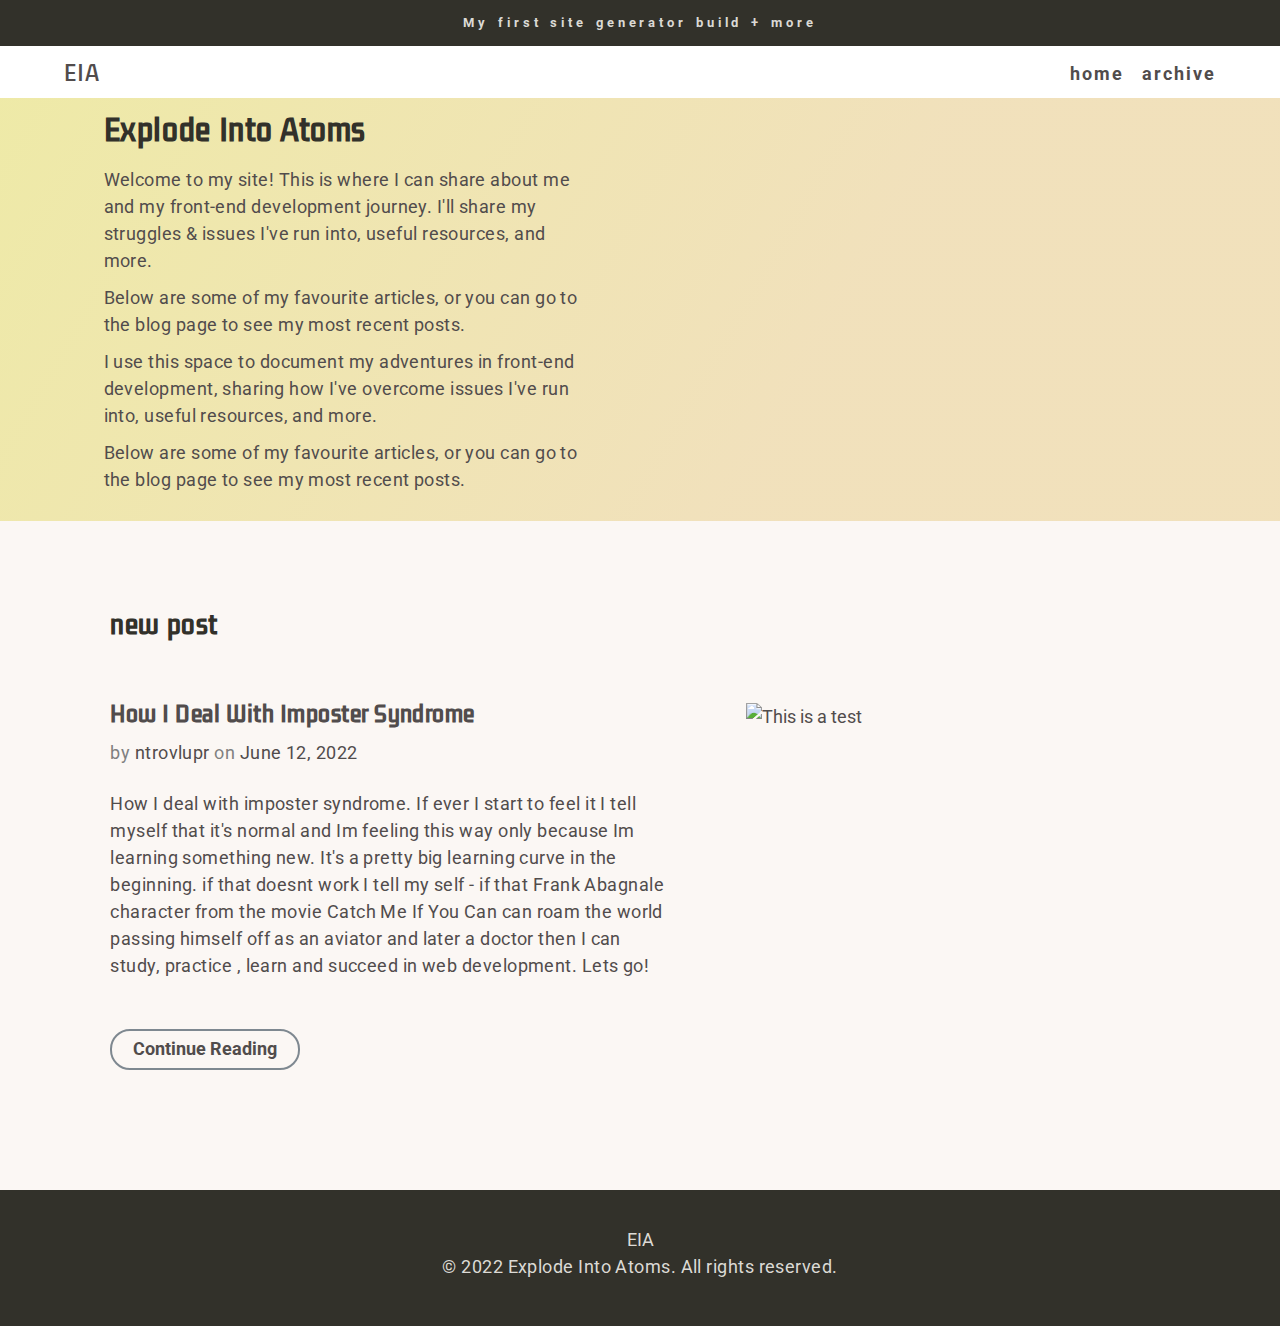
==== src/index.html @ 048994f2 "files updated" ====
<!DOCTYPE html>
<html lang="en">
  <head>
    <meta charset="UTF-8">
    <meta http-equiv="X-UA-Compatible" content="IE=edge">
    <meta
    name="viewport" content="width=device-width, initial-scale=1.0"> 
    
    <link rel="preconnect" href="https://fonts.gstatic.com">
    <link href="https://fonts.googleapis.com/css2?family=Kdam+Thmor+Pro&family=Roboto:ital,wght@0,300;0,700;1,400&family=Spline+Sans+Mono:wght@700&display=swap" rel="stylesheet">
    
    <link rel="stylesheet" href="style.css">

    <title>Explode Into Atom&#39;s blog</title>
  </head>
  <body>
    <aside>My first site generator build + more</aside> 
    <header class="page-header">
  <div class="container">
    <div class="page-header__content">
      <div class="logo">
        EIA
      
      </div>
      <nav>
        
        <ul role="list" class="nav-list flex-group">
          <li>
            <a href="/">home</a>
          </li>
          <li>
            <a href="all-articles.html">archive</a>
          </li>
        </ul>
      </nav>
    </div>
  </div>
</header>
    <main>
          
<section class="hero">
  <div class="container flow">
      <div class="hero__content flow">
        <h1 class="section-title">Explode Into Atoms</h1>
        <p>Welcome to my site&#33; This is where I can share about me and my front-end development journey. I&#39;ll share my struggles & issues I&#39;ve run into, useful resources, and more.</p>
        <p>Below are some of my favourite articles, or you can go to the blog page to see my most recent posts.</p>
        <p>I use this space to document my adventures in front-end development, sharing how I&#39;ve overcome issues I&#39;ve run into, useful resources, and more.</p>
        <p >Below are some of my favourite articles, or you can go to the blog page to see my most recent posts.</p>
       
        
    
        <div class="flex-group">
          <!--
          <a href="#featured-articles" class="hero-ahref">&#187; Fresh Works</a>
          
          <a href="./blog.html" class="btn btn--neutral">Most recent articles</a>
          -->
        </div>
      </div>
      <div class="no-top-margin">
        <img src="//unsplash.it/510" alt="" class="hero__image">
      </div>
  </div>
  
</section>

<section id="featured-articles" class="featured-articles">
  <div class="container--narrow flow">
    <h2 class="section-title  t-padding">new post</h2>
    <!-- <p class=" narrow-p-wrap">+ more</p> -->
    <ul role="list" class="articles__list flow"><li>
         <article class="snippet">
   <img src="/assets/blog/article-1.jpg" alt="This is a test" class="snippet__image"> 
  <h3 class="snippet__title"><a href="/blog/my-first-article/">How I Deal With Imposter Syndrome</a></h3>
  <p class="snippet__meta">by <span>ntrovlupr</span> on <span>June 12, 2022</span></p>
  <p class="snippet__body">How I deal with imposter syndrome. If ever I start to feel it I tell myself that it's normal and Im feeling this way only because Im learning something new. It's a pretty big learning curve in the beginning. if that doesnt work I tell my self - if that Frank Abagnale character from the movie Catch Me If You Can can roam the world passing himself off as an aviator and later a doctor then I can study, practice , learn and succeed in web development. Lets go!</p> 
  <a href="#" class="btn btn--primary">Continue Reading</a>
</article>
        </li><li>
   <!-- /blog/my-first-article/      <article class="snippet">
  <img src="/assets/blog/article-2.jpg" alt="This is a test" class="snippet__image">
  <h3 class="snippet__title"><a href="/blog/my-second-article/">My Second Article</a></h3>
  <p class="snippet__meta">by <span>MLaHood</span> on <span>May 14, 2021</span></p>
  <p class="snippet__body">Lorem ipsum dolor sit amet consectetur adipisicing elit. Perferendis accusantium sit illo neque rem omnis quaerat, nam similique vitae delectus ad magni vel quo maxime, magnam placeat. Reprehenderit, distinctio aliquam?</p> 
  <a href="/blog/my-second-article/" class="btn btn--primary">Continue Reading</a>
</article>
        </li><li>
         <article class="snippet">
  <img src="/assets/blog/article-3.jpg" alt="This is a test" class="snippet__image">
  <h3 class="snippet__title"><a href="/blog/my-third-article/">My Third Article</a></h3>
  <p class="snippet__meta">by <span>MLaHood</span> on <span>May 27, 2021</span></p>
  <p class="snippet__body">Lorem ipsum dolor sit amet consectetur adipisicing elit. Perferendis accusantium sit illo neque rem omnis quaerat, nam similique vitae delectus ad magni vel quo maxime, magnam placeat. Reprehenderit, distinctio aliquam?</p> 
  <a href="/blog/my-third-article/" class="btn btn--primary">Continue Reading</a>
</article>
        </li><li>
         <article class="snippet">
  <img src="/assets/blog/article-5.jpg" alt="This is a test" class="snippet__image">
  <h3 class="snippet__title"><a href="/blog/my-fifth-article/">My Fifth Article</a></h3>
  <p class="snippet__meta">by <span>MLaHood</span> on <span>Jun 14, 2021</span></p>
  <p class="snippet__body">Lorem ipsum dolor sit amet consectetur adipisicing elit. Perferendis accusantium sit illo neque rem omnis quaerat, nam similique vitae delectus ad magni vel quo maxime, magnam placeat. Reprehenderit, distinctio aliquam?</p> 
  <a href="/blog/my-fifth-article/" class="btn btn--primary">Continue Reading</a>
</article>  -->
        </li></ul>
  </div>
</section> 
    </main>
    <footer class="site-footer">
      EIA
      
  <p>© 2022 Explode Into Atoms. All rights reserved.</p>
</footer>

  </body>
</html>

 <!-- <svg xmlns="http://www.w3.org/2000/svg" viewBox="0 0 114 26.6" class="logo" width="8rem" fill="var(--logo-color, #000)">
  <path d="M32.4 8.1h2.9v11.7h-2.9V8.1zm4 7.3c0-2.9 1.8-4.6 4.5-4.6s4.5 1.7 4.5 4.6-1.7 4.7-4.5 4.7-4.5-1.7-4.5-4.7zm6.2 0c0-1.6-.6-2.5-1.6-2.5s-1.6.9-1.6 2.5.6 2.5 1.6 2.5 1.6-.8 1.6-2.5zm4 5h2.8c.3.6.9 1 1.6.9 1.1 0 1.7-.6 1.7-1.5v-1.6c-.5 1-1.6 1.7-2.7 1.6-2.1 0-3.5-1.6-3.5-4.4s1.3-4.5 3.6-4.5c1.2-.1 2.3.6 2.7 1.7h-.1V11h2.9v8.8c0 2.1-1.9 3.4-4.6 3.4-2.6 0-4.2-1.1-4.4-2.8zm6-5c0-1.4-.6-2.3-1.7-2.3s-1.7.9-1.7 2.3.6 2.2 1.7 2.2 1.7-.7 1.7-2.2zm4 0c0-2.9 1.8-4.6 4.5-4.6s4.5 1.7 4.5 4.6-1.7 4.7-4.5 4.7-4.4-1.7-4.5-4.7zm6.2 0c0-1.6-.6-2.5-1.6-2.5s-1.6.9-1.6 2.5.6 2.5 1.6 2.5 1.6-.8 1.6-2.5zm4-6.5c0-.8.6-1.5 1.4-1.5.8 0 1.5.6 1.5 1.4 0 .8-.6 1.5-1.4 1.5h-.1c-.7 0-1.4-.6-1.4-1.4zm0 2.1h2.9v8.9h-2.9V11zm13.5 4.4c0 2.9-1.3 4.6-3.5 4.6-1.2.1-2.2-.6-2.7-1.6H74v4.4h-2.9V11H74v1.6c.4-1.1 1.5-1.8 2.7-1.7 2.3 0 3.6 1.6 3.6 4.5zm-3 0c0-1.4-.7-2.3-1.7-2.3s-1.7.9-1.7 2.3.6 2.3 1.7 2.3 1.8-.8 1.7-2.3zm7.9-4.6c2.4 0 3.9 1.1 3.9 3h-2.6c0-.6-.5-1-1.3-1s-1.2.2-1.2.7c0 .5.3.6 1 .7l1.9.4c1.8.4 2.5 1.1 2.5 2.4 0 1.8-1.7 3-4.1 3s-4.1-1.2-4.2-3h2.8c.1.7.6 1 1.4 1s1.2-.3 1.2-.7c0-.5-.3-.6-1-.7l-1.7-.4c-1.7-.4-2.6-1.3-2.6-2.6.1-1.7 1.6-2.8 4-2.8zM99 19.9h-2.8v-1.7h-.1c-.3 1.1-1.4 1.9-2.6 1.8-1.7.1-3.1-1.3-3.2-3v-6h2.9v5.1c0 1 .5 1.6 1.4 1.6.8 0 1.5-.7 1.5-1.5V11H99v8.9zm1.4-8.9h2.8v1.7h.1c.3-1.1 1.4-1.9 2.5-1.9 1.2-.1 2.3.7 2.5 1.9h.1c.4-1.2 1.5-1.9 2.7-1.9 1.5-.1 2.9 1.1 2.9 2.7v6.3h-2.9v-5.3c0-.9-.4-1.4-1.2-1.4-.7 0-1.3.5-1.3 1.2v5.5h-2.8v-5.3c0-.9-.4-1.4-1.2-1.4-.7 0-1.3.6-1.3 1.3v5.4h-2.9V11zM26.7 8.9c0-4.9-4-8.9-8.9-8.9-2.5 0-4.9 1-6.6 2.9H0v23.7h23.7V15.5c1.9-1.7 3-4.1 3-6.6zm-4.6 0c0 2.4-1.9 4.3-4.3 4.3s-4.3-1.9-4.3-4.3 1.9-4.3 4.3-4.3 4.3 1.9 4.3 4.3zM19.2 22H4.6V7.4H9c-.1.5-.1 1-.1 1.4 0 4.9 4 8.9 8.9 8.9.5 0 .9 0 1.4-.1V22z"/>
</svg>-->

<!--
   <p>Welcome to my site where I use this space to practice  front-end development, sharing how I&#39;ve overcome issues I&#39;ve run into, useful resources, and more.</p>
        <p>Below are some of my favourite articles, or you can go to the blog page to see my most recent posts.</p>
        <p>I use this space to document my adventures in front-end development, sharing how I&#39;ve overcome issues I&#39;ve run into, useful resources, and more.</p>
        <p >Below are some of my favourite articles, or you can go to the blog page to see my most recent posts.</p>
-->
---- src/style.css ----
:root {
  --fs-300: 0.9375rem;
  --fs-400: 1.0625rem;
  --fs-450: 1.295rem;
  --fs-500: 1.575rem;
  --fs-550: 1.775rem;
  --fs-600: 1.875rem;


  --ff-body: "Roboto", sans-serif;
  --ff-heading: "Spline Sans Mono",  serif;

  --fw-400: 400;
  --fw-700: 700;
  --fw-900: 900;

  --clr-primary-200: rgb(251, 247, 244);
  --clr-primary-300: rgb(0, 169, 199);
  --clr-primary-400: rgba(6, 120, 78, 0.868);
  --clr-primary-500: hsl(53, 9%, 18%);
  --clr-primary-600: hsla(205, 17%, 34%, .7);
  --clr-primary-650: rgba(147, 231, 207, 0);
  --clr-primary-700: hsl(43, 9%, 85%); //hsl(43, 9%, 85%)

  --clr-neutral-100: hsla(0, 0%, 100%, 1);
  --clr-neutral-300: hsla(0, 0%, 50%, 1);
  --clr-neutral-400: hsla(0, 0%, 40%, 1);
  --clr-neutral-500: hsla(0, 0%, 60%, 1);
  --clr-neutral-900: rgb(81, 76, 76);
}

@media (min-width: 35em) {
  :root {

    --fs-300: 1rem;
    --fs-400: 1.125rem;
    --fs-500: 1.5rem;
    --fs-600: 2.25rem;
    --fs-700: 3rem;
  }
}

/* //////////////////////
  RESET - source: https://piccalil.li/blog/a-modern-css-reset
  /////////////////////// */

/* Box sizing rules */
*,
*::before,
*::after {
  box-sizing: border-box;
}

/* Remove default margin */
body,
h1,
h2,
h3,
h4,
p,
figure,
blockquote,
dl,
dd {
  margin: 0;
}

/* Remove list styles on ul, ol elements with a list role, which suggests default styling will be removed */
ul:where([role="list"]),
ol:where([role="list"]) {
  list-style: none;
  margin: 0;
  padding: 0;
}

/* Set core root defaults */
html:focus-within {
  scroll-behavior: smooth;
}

/* Set core body defaults */
body {
  min-height: 100vh;
  text-rendering: optimizeSpeed;
  line-height: 1.5;
}


/* A elements that don't have a class get default styles */
a:not([class]) {
  text-decoration-skip-ink: auto;
}

/* Make images easier to work with */
img,
picture {
  max-width: 100%;
  display: block;
}

/* Inherit fonts for inputs and buttons */
input,
button,
textarea,
select {
  font: inherit;
}

/* Remove all animations, transitions and smooth scroll for people that prefer not to see them */
@media (prefers-reduced-motion: reduce) {
  html:focus-within {
    scroll-behavior: auto;
  }

  *,
  *::before,
  *::after {
    animation-duration: 0.01ms !important;
    animation-iteration-count: 1 !important;
    transition-duration: 0.01ms !important;
    scroll-behavior: auto !important;
  }
}

/* //////////////////////
  General styling
  /////////////////////// */

body {
  font-family: var(--ff-body);
  font-size: var(--fs-400);
  color: var(--clr-neutral-900);
}

h1,
h2,
h3 {
  font-family: var(--ff-heading);
  font-weight: var(--fw-900);
  letter-spacing: .0225em;
  line-height: 1.1;
}

p {
  letter-spacing: .0251em;
  margin-bottom: .555em;
}

strong {
  font-weight: var(--fw-700);
}

section,
.section {
  padding: min(3vh, 3em) 0;
}



/* //////////////////////
  Utility Classes
  /////////////////////// */

/* select all direct childen of .flow
   and add margin to the top for proper
   spacing */

.flow > *:where(:not(:first-child)) {
  margin-top: var
  (--flow-spacer, .3em);
}

.container {
  margin-inline: auto;
  padding-inline: 0em;
  max-width: 72rem;
}

.container--narrow {
  margin-inline: auto;
  padding-inline: 0em;
  max-width: 66.2rem;
}

.flex-group {
  display: flex;
  flex-wrap: wrap;
  gap: var(--gap, 1em);
}

.text-center {
  text-align: center;
}

/* typgraphy */

.article-title,
.section-title, 
h3  {
  color: var(--clr-primary-500);
  font-family: 'Kdam Thmor Pro', sans-serif;
}

.article-title {
  font-family: 'Kdam Thmor Pro', sans-serif;
  font-size: var(--fs-700);
}

.section-title  {
  font-size: var(--fs-500);
  word-spacing: 0;
}

.featured-articles h2 {
  font-size: var();
  word-spacing: 0;
}

aside {
  background: var(--clr-primary-500);
  color: var(--clr-primary-700);
  font-weight: 700;
  font-size: .8125rem;
  letter-spacing: .3em;
  text-align: center;
  word-spacing: 2px;
  padding: 1em 0; 
}

/* //////////////////////
  Header
  /////////////////////// */

.logo {
  font-size: var(--fs-450);
  font-family: 'Kdam Thmor Pro', sans-serif;
  letter-spacing: 1px;
  line-height: -3;
  text-align: right;
  padding-top: 3px;
}

.page-header {
  padding: .5em 2em;
  
}

.page-header__content {
  display: flex;
  justify-content: space-between;
}

.nav-list {
  margin: 0;
  padding-top: 5px;
}

.nav-list a {
  color: var(--clr-neutral-900);
  font-size: var(--fs-400);
  text-decoration: none;
  font-weight: 700;
  letter-spacing: 2px;
}

.nav-list a:focus,
.nav-list a:hover {
  border-bottom: 0.145em solid rgba(121, 97, 55, 0.821);
  padding: 0.05em 0;
  color: rgba(79, 71, 49, 0.878);
  text-decoration: none;
  transition: all 120ms ease-in-out;
}

/* //////////////////////
  Footer
  /////////////////////// */

.site-footer {
  --logo-color: currentColor;
  padding: 2em 0;
  color: hsl(43, 9%, 85%);
  background-color: var(--clr-primary-500);
  text-align: center;
}

/* //////////////////////
  Homepage
  /////////////////////// */

.hero {
  background:linear-gradient( 120deg, rgba(236, 231, 156, 0.886) 0%, rgba(235, 212, 159, 0.7) 63%);
  padding-bottom: 0em;
 
}

.hero h1 {
  font-size: 1.555em;
}

.hero > div {
  display: grid;
  grid-auto-flow: row;
  grid-auto-columns: 1fr;
  align-items: center;
  gap: 1.3em;
}

.hero__content {
  padding: 1em 2.2em 1em;
}

.hero__content h1 {
  font-family: 'Kdam Thmor Pro', sans-serif;
}

.hero-ahref {
  color: var(--clr-primary-500);
  text-decoration: ;
  
}

.hero__image {
  width: 100%;
  max-height: max(10rem, 29vh); 
  object-fit: cover;
}

@media (min-width: 45em) {
.hero {
  padding-top:0;
  padding-bottom: 0;
}

  .hero > div {
    grid-auto-flow: column;
  }

  .no-top-margin {
    margin-top: 0;
  }

  .hero__image {
    width: 90%;
    max-height: max(50rem, 50vh); 
    object-fit: cover;
  }
}



.featured-articles {
  background-color: var(--clr-primary-200);
  padding: 2em;
}

 article {
  padding: 0em 0em 2em;
}

.all-articles {
  padding: 3.2em 2em 2em;
}

.articles__list {
  --flow-spacer: 3rem;
  margin: 3rem 0;
}

/* //////////////////////
  Individual article page
  /////////////////////// */

  .main-article {
    margin-bottom: 3rem;
  }

  .main-article__figure figcaption {
    margin: 1rem 0;
    font-size: var(--fs-300);
    opacity: .9;
  }

/* //////////////////////
  Article snippets
  /////////////////////// */

.snippet {
  display: grid;
  gap: 1em;
  grid-template-areas:
    "image"
    "title"
    "meta"
    "body"
    "button";
}

.snippet__image {
  grid-area: image;
  width: 100%;
  aspect-ratio: 4 / 3; //was 4 / 3
  object-fit: cover;
}
.snippet__title {
  grid-area: title;
}
.snippet__meta {
  grid-area: meta;
  color: var(--clr-neutral-300);
  line-height: 1;
}

.snippet__meta span {
  color: var(--clr-neutral-900);
}

.snippet .btn {
  grid-area: button;
}

.snippet__title {
  color: var(--clr-neutral-900);
  font-size: var(--fs-450);
}

.snippet__title a {
  color: inherit;
  text-decoration: none;
}

.snippet__body {
  padding-bottom: 1.2em;
}

.snippet__title a:hover,
.snippet__title a:focus {
  color: var(--clr-primary-500);
} 

@media (min-width: 45em) {
  .snippet {
    grid-template-areas:
      "title image"
      "meta image"
      "body image"
      "button image";
    grid-column-gap: 4em;
    grid-template-columns: 1fr 40%;
    grid-template-rows: min-content min-content min-content 1fr;
  }
}

.btn {
  cursor: pointer;
  text-decoration: none;
  display: inline-block;
  line-height: 1;
  padding: 0.55em 1.15em;
  border-radius: 20px;
  align-self: start;
  justify-self: start;
  //box-shadow: -0.06em -0.051em hsla(193, 33%, 62%, 0.822);
}

.btn:focus {
  outline: 0.115em solid rgb(45, 244, 42);
  outline-offset: 0.25em;
}

.btn--primary {
  background: var(--clr-primary-650);
  color: var(--clr-neutral-900);
  font-weight: var(--fw-700);
  border: 2px solid var(--clr-primary-600);
}
.btn--primary:hover,
.btn--primary:focus {
  background: var(--clr-primary-400);
  border-color: var(--clr-primary-400); 
  color: var(--clr-primary-200);
}

.btn:hover {
  //box-shadow: -0.06em -0.051em hsla(193, 33%, 62%, 0.822);
}

.btn--neutral {
  background-color: var(--clr-neutral-100);
  color: var(--clr-neutral-900);
  font-weight: var(--fw-700);
  border: 2px solid var(--clr-neutral-900);
}

.btn--neutral:hover,
.btn--neutral:focus {
  color: var(--clr-neutral-100);
  background-color: var(--clr-neutral-900);
}

.section-title {
  padding-bottom: .7em;
}

.t-padding {
  padding-top: 2.3em;
}

.bottom-padding {
  padding-bottom: 1.7em;
}

.narrow-p-wrap {
  padding: 0 3em;
 
}
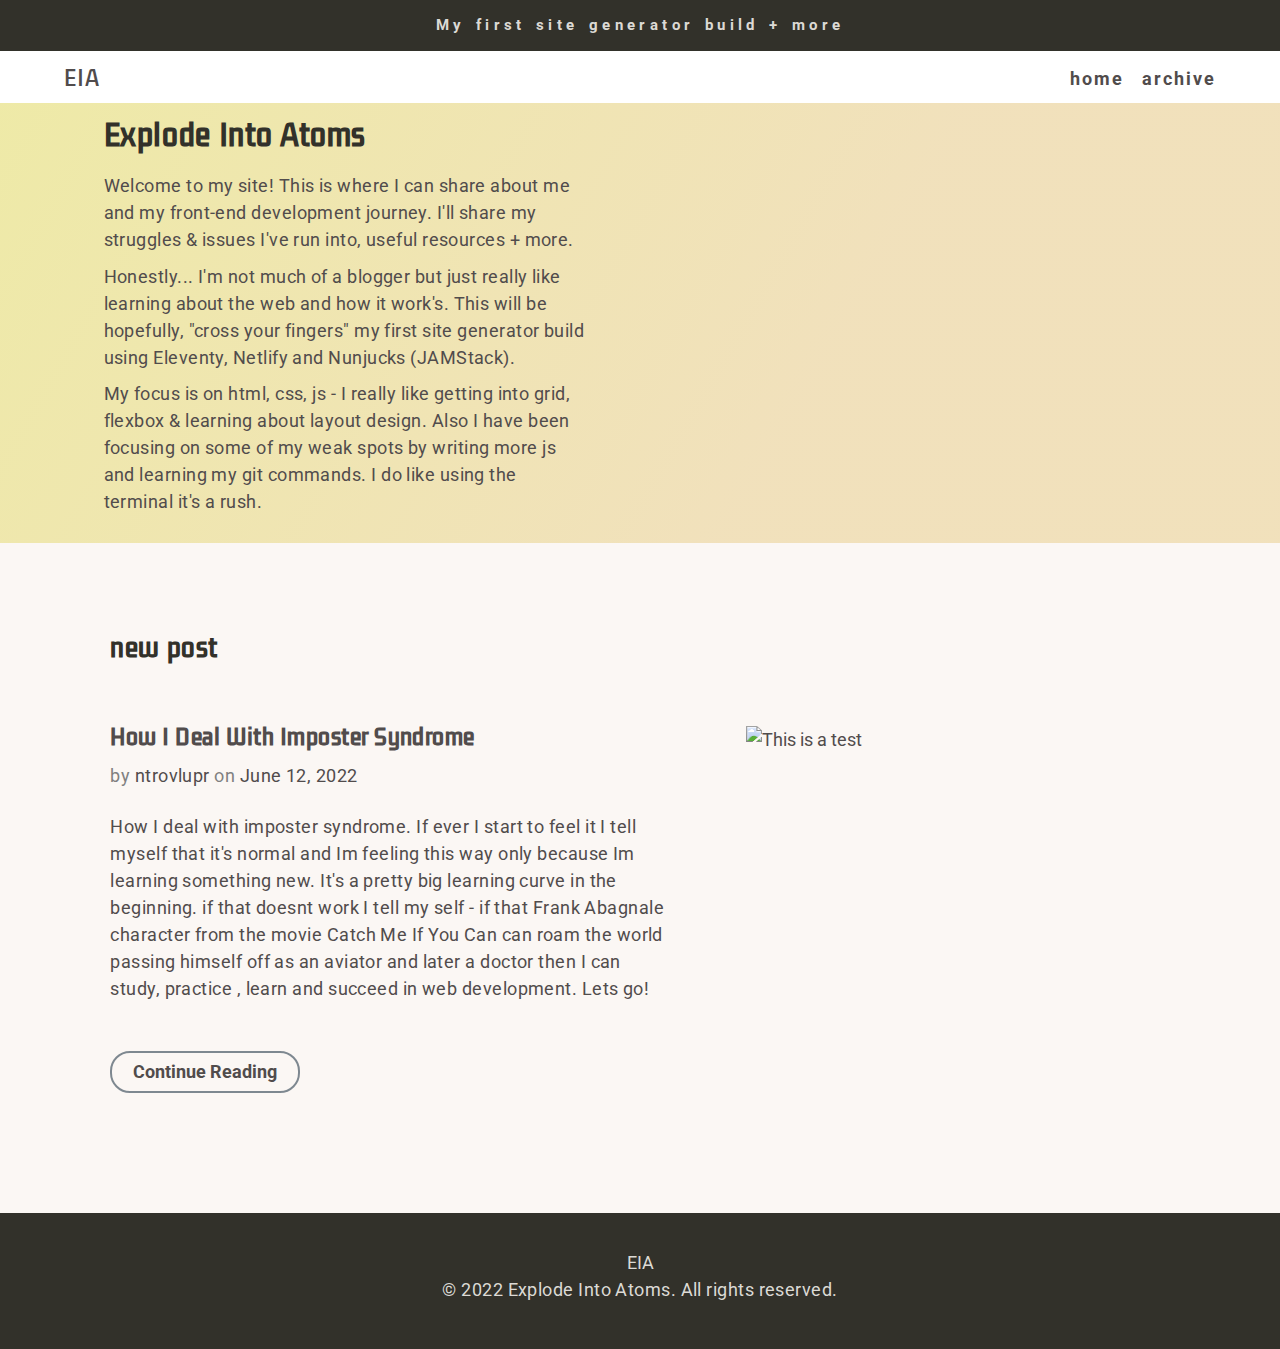
==== commit b62038d9: "media queries solo page" ====
--- a/src/index.html
+++ b/src/index.html
@@ -12,6 +12,8 @@
     <link rel="stylesheet" href="style.css">
 
     <title>Explode Into Atom&#39;s blog</title>
+    <meta name="keywords" content="static HTML/CSS, Eleventy, installing 11ty, JAMStack">
+    <meta name="description" content="Explode Into Atoms Welcome to my site! This is where I can share about me and my front-end development journey. I'll share my struggles & issues I've run into, useful resources, and more.">
   </head>
   <body>
     <aside>My first site generator build + more</aside> 
@@ -42,10 +44,10 @@
   <div class="container flow">
       <div class="hero__content flow">
         <h1 class="section-title">Explode Into Atoms</h1>
-        <p>Welcome to my site&#33; This is where I can share about me and my front-end development journey. I&#39;ll share my struggles & issues I&#39;ve run into, useful resources, and more.</p>
-        <p>Below are some of my favourite articles, or you can go to the blog page to see my most recent posts.</p>
-        <p>I use this space to document my adventures in front-end development, sharing how I&#39;ve overcome issues I&#39;ve run into, useful resources, and more.</p>
-        <p >Below are some of my favourite articles, or you can go to the blog page to see my most recent posts.</p>
+        <p>Welcome to my site&#33; This is where I can share about me and my front-end development journey. I&#39;ll share my struggles & issues I&#39;ve run into, useful resources + more. </p>
+        <p>Honestly... I&#39;m not much of a blogger but just really like learning about the web and how it work&#39;s. This will be hopefully, "cross your fingers" my first site generator build using Eleventy, Netlify and Nunjucks &#40;JAMStack&#41;.</p>
+        <p>My focus is on html, css, js - I really like getting into grid, flexbox & learning about layout design. Also I have been focusing on some of my weak spots by writing more js and learning my git commands. I do like using the terminal it&#39;s a rush. 
+        </p>
        
         
     
--- a/src/style.css
+++ b/src/style.css
@@ -182,6 +182,12 @@
   max-width: 66.2rem;
 }
 
+.container--solo-post {
+  margin-inline: auto;
+  padding-inline: 0em;
+  max-width: 52rem;
+}
+
 .flex-group {
   display: flex;
   flex-wrap: wrap;
@@ -206,6 +212,10 @@
   font-size: var(--fs-700);
 }
 
+.post-title {
+  font-size: var(--fs-600);
+} 
+
 .section-title  {
   font-size: var(--fs-500);
   word-spacing: 0;
@@ -220,7 +230,7 @@
   background: var(--clr-primary-500);
   color: var(--clr-primary-700);
   font-weight: 700;
-  font-size: .8125rem;
+  font-size: .9125rem;
   letter-spacing: .3em;
   text-align: center;
   word-spacing: 2px;
@@ -375,12 +385,38 @@
     margin-bottom: 3rem;
   }
 
+  .main-article h1 {
+    font-size: 2rem;
+    line-height: 1;
+    padding-bottom: 0.3em;
+  }
+
   .main-article__figure figcaption {
     margin: 1rem 0;
     font-size: var(--fs-300);
     opacity: .9;
   }
 
+  .main-article_image {
+    height: 12em;  //height: 19em for med & large screens
+    width: 100%;
+    object-fit: cover;
+  }
+
+  @media (min-width: 49em) {
+    .main-article_image {
+    height: 22em;  //height: 19em for med & large screens
+    width: 100%;
+    object-fit: cover;
+    }
+
+    .main-article h1 {
+      font-size: 3rem;
+      line-height: 1;
+      padding-bottom: .2em;
+    }
+
+  }
 /* //////////////////////
   Article snippets
   /////////////////////// */
@@ -506,12 +542,16 @@
   padding-top: 2.3em;
 }
 
+.t-padding-lrg {
+  padding-top: 5em;
+}
+
 .bottom-padding {
   padding-bottom: 1.7em;
 }
 
-.narrow-p-wrap {
-  padding: 0 3em;
+.smallest-wrap {
+  padding: 0 1.7em;
  
 }
 
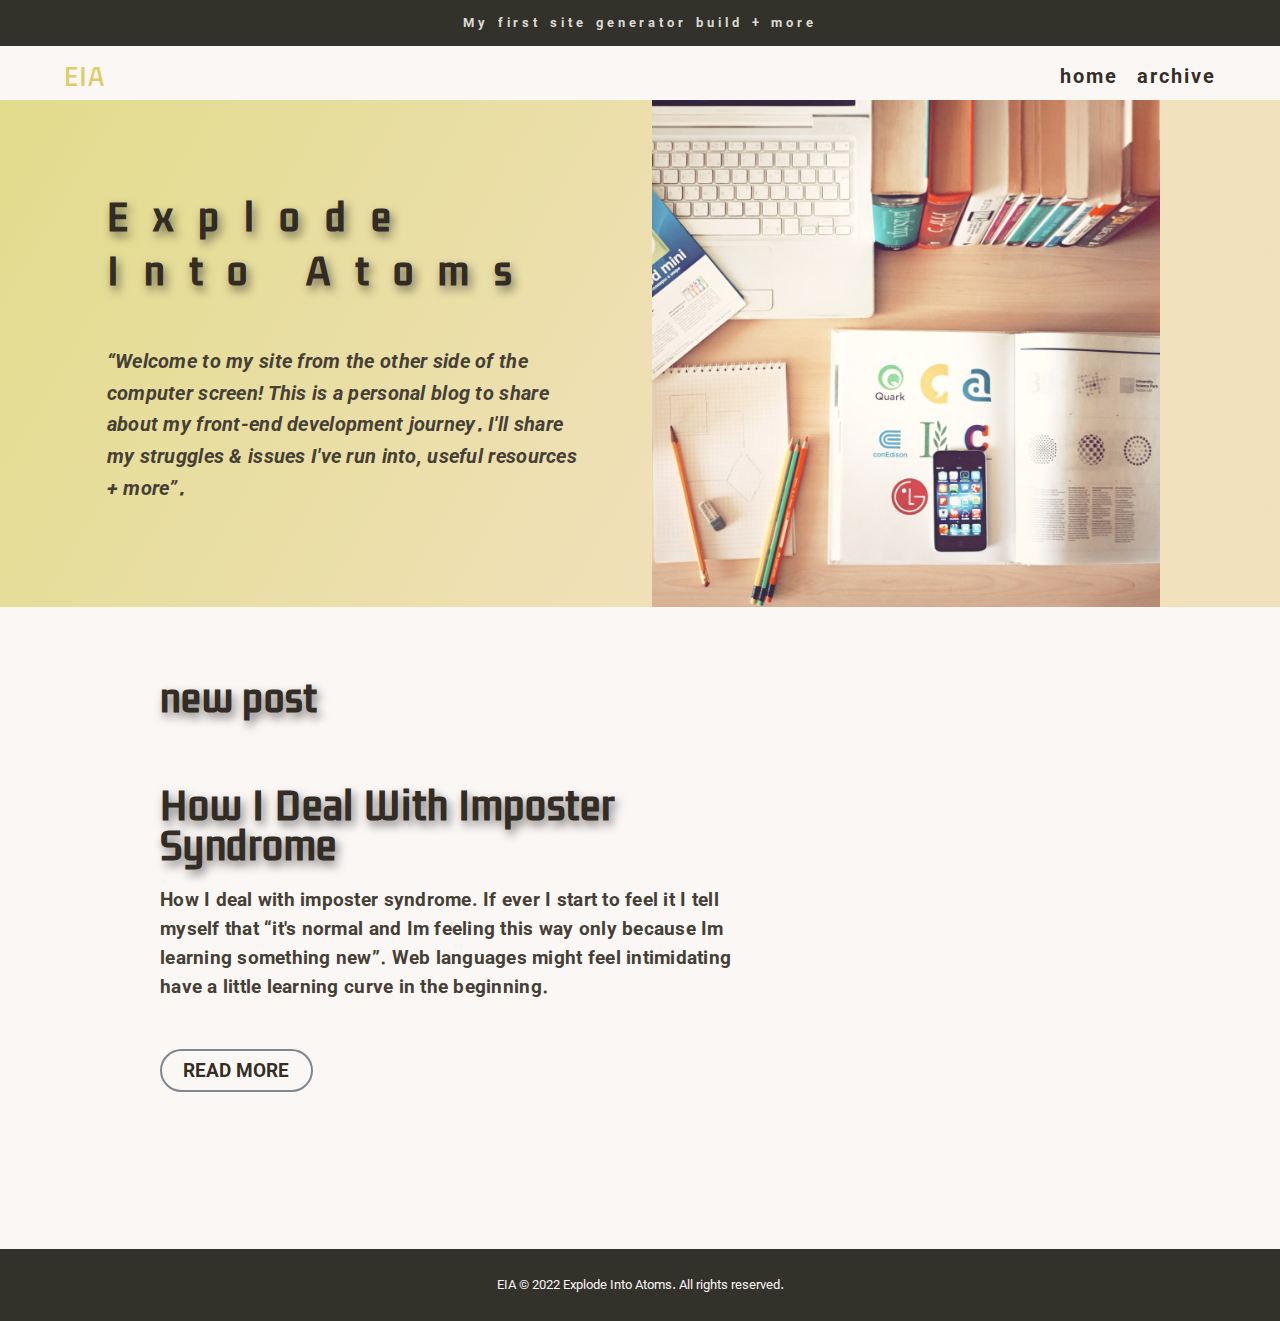
==== commit 4f187359: "new post, archive sections changed to flex" ====
--- a/src/index.html
+++ b/src/index.html
@@ -7,7 +7,7 @@
     name="viewport" content="width=device-width, initial-scale=1.0"> 
     
     <link rel="preconnect" href="https://fonts.gstatic.com">
-    <link href="https://fonts.googleapis.com/css2?family=Kdam+Thmor+Pro&family=Roboto:ital,wght@0,300;0,700;1,400&family=Spline+Sans+Mono:wght@700&display=swap" rel="stylesheet">
+    <link href="https://fonts.googleapis.com/css2?family=Kdam+Thmor+Pro&family=Roboto:ital,wght@0,400;0,700;0,900;1,400&display=swap" rel="stylesheet"> 
     
     <link rel="stylesheet" href="style.css">
 
@@ -44,84 +44,42 @@
   <div class="container flow">
       <div class="hero__content flow">
         <h1 class="section-title">Explode Into Atoms</h1>
-        <p>Welcome to my site&#33; This is where I can share about me and my front-end development journey. I&#39;ll share my struggles & issues I&#39;ve run into, useful resources + more. </p>
-        <p>Honestly... I&#39;m not much of a blogger but just really like learning about the web and how it work&#39;s. This will be hopefully, "cross your fingers" my first site generator build using Eleventy, Netlify and Nunjucks &#40;JAMStack&#41;.</p>
-        <p>My focus is on html, css, js - I really like getting into grid, flexbox & learning about layout design. Also I have been focusing on some of my weak spots by writing more js and learning my git commands. I do like using the terminal it&#39;s a rush. 
-        </p>
+        <p><strong><em>&#8220;Welcome to my site from the other side of the computer screen!</strong> This is a personal blog to share about my front-end development journey&#8228; I&#39;ll share my struggles & issues I&#39;ve run into, useful resources + more&#8221;&#8228;</em> </p>
        
-        
-    
-        <div class="flex-group">
-          <!--
-          <a href="#featured-articles" class="hero-ahref">&#187; Fresh Works</a>
-          
-          <a href="./blog.html" class="btn btn--neutral">Most recent articles</a>
-          -->
-        </div>
+       
       </div>
-      <div class="no-top-margin">
-        <img src="//unsplash.it/510" alt="" class="hero__image">
+      <div class="">
+        <img src="./assets/blog/aleks-dorohovich.jpg" alt="" class="hero__image">  <!-- api //unsplash.it/510 -->
       </div>
   </div>
   
 </section>
 
 <section id="featured-articles" class="featured-articles">
-  <div class="container--narrow flow">
-    <h2 class="section-title  t-padding">new post</h2>
+  <div class="feature--container flow">
+    <h2 class="section-title t-padding-lrg">new post</h2>
     <!-- <p class=" narrow-p-wrap">+ more</p> -->
     <ul role="list" class="articles__list flow"><li>
-         <article class="snippet">
-   <img src="/assets/blog/article-1.jpg" alt="This is a test" class="snippet__image"> 
-  <h3 class="snippet__title"><a href="/blog/my-first-article/">How I Deal With Imposter Syndrome</a></h3>
-  <p class="snippet__meta">by <span>ntrovlupr</span> on <span>June 12, 2022</span></p>
-  <p class="snippet__body">How I deal with imposter syndrome. If ever I start to feel it I tell myself that it's normal and Im feeling this way only because Im learning something new. It's a pretty big learning curve in the beginning. if that doesnt work I tell my self - if that Frank Abagnale character from the movie Catch Me If You Can can roam the world passing himself off as an aviator and later a doctor then I can study, practice , learn and succeed in web development. Lets go!</p> 
-  <a href="#" class="btn btn--primary">Continue Reading</a>
+<article class="feature-snippet">
+  <h3 class="feature-snippet__title"><a href="/blog/my-first-article/">How I Deal With Imposter Syndrome</a></h3>
+  <!--
+    <p class="feature-snippet__meta">by <span>ntrovlupr</span> on <span>June 12, 2022</span></p>  -->
+  <p class="feature-snippet__body">How I deal with imposter syndrome. If ever I start to feel it I tell myself that &#8220;it's normal and Im feeling this way only because Im learning something new&#8221;&#8228; Web languages might feel intimidating have a little learning curve in the beginning&#8228; </p> 
+  <a href="individual-article.html" class="btn btn--primary">READ MORE</a>
 </article>
-        </li><li>
-   <!-- /blog/my-first-article/      <article class="snippet">
-  <img src="/assets/blog/article-2.jpg" alt="This is a test" class="snippet__image">
-  <h3 class="snippet__title"><a href="/blog/my-second-article/">My Second Article</a></h3>
-  <p class="snippet__meta">by <span>MLaHood</span> on <span>May 14, 2021</span></p>
-  <p class="snippet__body">Lorem ipsum dolor sit amet consectetur adipisicing elit. Perferendis accusantium sit illo neque rem omnis quaerat, nam similique vitae delectus ad magni vel quo maxime, magnam placeat. Reprehenderit, distinctio aliquam?</p> 
-  <a href="/blog/my-second-article/" class="btn btn--primary">Continue Reading</a>
-</article>
-        </li><li>
-         <article class="snippet">
-  <img src="/assets/blog/article-3.jpg" alt="This is a test" class="snippet__image">
-  <h3 class="snippet__title"><a href="/blog/my-third-article/">My Third Article</a></h3>
-  <p class="snippet__meta">by <span>MLaHood</span> on <span>May 27, 2021</span></p>
-  <p class="snippet__body">Lorem ipsum dolor sit amet consectetur adipisicing elit. Perferendis accusantium sit illo neque rem omnis quaerat, nam similique vitae delectus ad magni vel quo maxime, magnam placeat. Reprehenderit, distinctio aliquam?</p> 
-  <a href="/blog/my-third-article/" class="btn btn--primary">Continue Reading</a>
-</article>
-        </li><li>
-         <article class="snippet">
-  <img src="/assets/blog/article-5.jpg" alt="This is a test" class="snippet__image">
-  <h3 class="snippet__title"><a href="/blog/my-fifth-article/">My Fifth Article</a></h3>
-  <p class="snippet__meta">by <span>MLaHood</span> on <span>Jun 14, 2021</span></p>
-  <p class="snippet__body">Lorem ipsum dolor sit amet consectetur adipisicing elit. Perferendis accusantium sit illo neque rem omnis quaerat, nam similique vitae delectus ad magni vel quo maxime, magnam placeat. Reprehenderit, distinctio aliquam?</p> 
-  <a href="/blog/my-fifth-article/" class="btn btn--primary">Continue Reading</a>
-</article>  -->
-        </li></ul>
-  </div>
-</section> 
+    </li>
+    </ul>
+    </div>
     </main>
     <footer class="site-footer">
       EIA
       
-  <p>© 2022 Explode Into Atoms. All rights reserved.</p>
+  © 2022 Explode Into Atoms&#8228; All rights reserved&#8228;
 </footer>
 
   </body>
 </html>
 
- <!-- <svg xmlns="http://www.w3.org/2000/svg" viewBox="0 0 114 26.6" class="logo" width="8rem" fill="var(--logo-color, #000)">
-  <path d="M32.4 8.1h2.9v11.7h-2.9V8.1zm4 7.3c0-2.9 1.8-4.6 4.5-4.6s4.5 1.7 4.5 4.6-1.7 4.7-4.5 4.7-4.5-1.7-4.5-4.7zm6.2 0c0-1.6-.6-2.5-1.6-2.5s-1.6.9-1.6 2.5.6 2.5 1.6 2.5 1.6-.8 1.6-2.5zm4 5h2.8c.3.6.9 1 1.6.9 1.1 0 1.7-.6 1.7-1.5v-1.6c-.5 1-1.6 1.7-2.7 1.6-2.1 0-3.5-1.6-3.5-4.4s1.3-4.5 3.6-4.5c1.2-.1 2.3.6 2.7 1.7h-.1V11h2.9v8.8c0 2.1-1.9 3.4-4.6 3.4-2.6 0-4.2-1.1-4.4-2.8zm6-5c0-1.4-.6-2.3-1.7-2.3s-1.7.9-1.7 2.3.6 2.2 1.7 2.2 1.7-.7 1.7-2.2zm4 0c0-2.9 1.8-4.6 4.5-4.6s4.5 1.7 4.5 4.6-1.7 4.7-4.5 4.7-4.4-1.7-4.5-4.7zm6.2 0c0-1.6-.6-2.5-1.6-2.5s-1.6.9-1.6 2.5.6 2.5 1.6 2.5 1.6-.8 1.6-2.5zm4-6.5c0-.8.6-1.5 1.4-1.5.8 0 1.5.6 1.5 1.4 0 .8-.6 1.5-1.4 1.5h-.1c-.7 0-1.4-.6-1.4-1.4zm0 2.1h2.9v8.9h-2.9V11zm13.5 4.4c0 2.9-1.3 4.6-3.5 4.6-1.2.1-2.2-.6-2.7-1.6H74v4.4h-2.9V11H74v1.6c.4-1.1 1.5-1.8 2.7-1.7 2.3 0 3.6 1.6 3.6 4.5zm-3 0c0-1.4-.7-2.3-1.7-2.3s-1.7.9-1.7 2.3.6 2.3 1.7 2.3 1.8-.8 1.7-2.3zm7.9-4.6c2.4 0 3.9 1.1 3.9 3h-2.6c0-.6-.5-1-1.3-1s-1.2.2-1.2.7c0 .5.3.6 1 .7l1.9.4c1.8.4 2.5 1.1 2.5 2.4 0 1.8-1.7 3-4.1 3s-4.1-1.2-4.2-3h2.8c.1.7.6 1 1.4 1s1.2-.3 1.2-.7c0-.5-.3-.6-1-.7l-1.7-.4c-1.7-.4-2.6-1.3-2.6-2.6.1-1.7 1.6-2.8 4-2.8zM99 19.9h-2.8v-1.7h-.1c-.3 1.1-1.4 1.9-2.6 1.8-1.7.1-3.1-1.3-3.2-3v-6h2.9v5.1c0 1 .5 1.6 1.4 1.6.8 0 1.5-.7 1.5-1.5V11H99v8.9zm1.4-8.9h2.8v1.7h.1c.3-1.1 1.4-1.9 2.5-1.9 1.2-.1 2.3.7 2.5 1.9h.1c.4-1.2 1.5-1.9 2.7-1.9 1.5-.1 2.9 1.1 2.9 2.7v6.3h-2.9v-5.3c0-.9-.4-1.4-1.2-1.4-.7 0-1.3.5-1.3 1.2v5.5h-2.8v-5.3c0-.9-.4-1.4-1.2-1.4-.7 0-1.3.6-1.3 1.3v5.4h-2.9V11zM26.7 8.9c0-4.9-4-8.9-8.9-8.9-2.5 0-4.9 1-6.6 2.9H0v23.7h23.7V15.5c1.9-1.7 3-4.1 3-6.6zm-4.6 0c0 2.4-1.9 4.3-4.3 4.3s-4.3-1.9-4.3-4.3 1.9-4.3 4.3-4.3 4.3 1.9 4.3 4.3zM19.2 22H4.6V7.4H9c-.1.5-.1 1-.1 1.4 0 4.9 4 8.9 8.9 8.9.5 0 .9 0 1.4-.1V22z"/>
-</svg>-->
-
 <!--
-   <p>Welcome to my site where I use this space to practice  front-end development, sharing how I&#39;ve overcome issues I&#39;ve run into, useful resources, and more.</p>
-        <p>Below are some of my favourite articles, or you can go to the blog page to see my most recent posts.</p>
-        <p>I use this space to document my adventures in front-end development, sharing how I&#39;ve overcome issues I&#39;ve run into, useful resources, and more.</p>
-        <p >Below are some of my favourite articles, or you can go to the blog page to see my most recent posts.</p>
+   <p>Honestly... I&#39;m not much of a blogger but just really like learning about the web and how it work&#39;s. This will be hopefully, &#8220;cross your fingers&#8221; my first personal blog built using Eleventy, Netlify and Nunjucks &#40;JAMStack&#41;.</p>
 -->--- a/src/style.css
+++ b/src/style.css
@@ -1,23 +1,26 @@
 :root {
+  --fs-200: 0.7575rem;
   --fs-300: 0.9375rem;
   --fs-400: 1.0625rem;
-  --fs-450: 1.295rem;
+  --fs-450: 1.155rem;
+  --fs-475: 1.160rem;
+  --fs-480: 1.255rem;
   --fs-500: 1.575rem;
   --fs-550: 1.775rem;
   --fs-600: 1.875rem;
-
+  --fs-700: 2rem;
 
   --ff-body: "Roboto", sans-serif;
-  --ff-heading: "Spline Sans Mono",  serif;
+  --ff-heading: 'Kdam Thmor Pro', sans-serif;
 
   --fw-400: 400;
   --fw-700: 700;
   --fw-900: 900;
 
   --clr-primary-200: rgb(251, 247, 244);
-  --clr-primary-300: rgb(0, 169, 199);
   --clr-primary-400: rgba(6, 120, 78, 0.868);
   --clr-primary-500: hsl(53, 9%, 18%);
+  --clr-primary-550: hsl(36, 12%, 24%);
   --clr-primary-600: hsla(205, 17%, 34%, .7);
   --clr-primary-650: rgba(147, 231, 207, 0);
   --clr-primary-700: hsl(43, 9%, 85%); //hsl(43, 9%, 85%)
@@ -26,7 +29,7 @@
   --clr-neutral-300: hsla(0, 0%, 50%, 1);
   --clr-neutral-400: hsla(0, 0%, 40%, 1);
   --clr-neutral-500: hsla(0, 0%, 60%, 1);
-  --clr-neutral-900: rgb(81, 76, 76);
+  --clr-neutral-900: rgba(47, 40, 33, 0.997);
 }
 
 @media (min-width: 35em) {
@@ -82,7 +85,7 @@
 body {
   min-height: 100vh;
   text-rendering: optimizeSpeed;
-  line-height: 1.5;
+  line-height: 1.555;
 }
 
 
@@ -128,7 +131,7 @@
 
 body {
   font-family: var(--ff-body);
-  font-size: var(--fs-400);
+  font-size: var(--fs-475);
   color: var(--clr-neutral-900);
 }
 
@@ -136,14 +139,16 @@
 h2,
 h3 {
   font-family: var(--ff-heading);
-  font-weight: var(--fw-900);
+  font-weight: var(--fw-700);
   letter-spacing: .0225em;
   line-height: 1.1;
 }
 
 p {
-  letter-spacing: .0251em;
+  letter-spacing: .0141em;
   margin-bottom: .555em;
+  color: var(--clr-primary-550);
+  font-weight: var(--fw-700);
 }
 
 strong {
@@ -154,8 +159,6 @@
 .section {
   padding: min(3vh, 3em) 0;
 }
-
-
 
 /* //////////////////////
   Utility Classes
@@ -176,10 +179,16 @@
   max-width: 72rem;
 }
 
-.container--narrow {
+.feature--container {
   margin-inline: auto;
   padding-inline: 0em;
-  max-width: 66.2rem;
+  max-width: 60rem;
+}
+
+.container-archive {
+  margin-inline: auto;
+  padding-inline: 0em;
+  max-width: 63.2rem;
 }
 
 .container--solo-post {
@@ -198,39 +207,27 @@
   text-align: center;
 }
 
-/* typgraphy */
-
-.article-title,
-.section-title, 
-h3  {
-  color: var(--clr-primary-500);
-  font-family: 'Kdam Thmor Pro', sans-serif;
-}
-
-.article-title {
-  font-family: 'Kdam Thmor Pro', sans-serif;
-  font-size: var(--fs-700);
-}
-
-.post-title {
-  font-size: var(--fs-600);
-} 
-
-.section-title  {
-  font-size: var(--fs-500);
-  word-spacing: 0;
-}
-
-.featured-articles h2 {
-  font-size: var();
-  word-spacing: 0;
-}
+.t-padding-lrg {
+  padding-top: 2em;
+}
+
+.bottom-padding {
+  padding-bottom: 1em;
+}
+
+.no-top-margin {
+  margin-top: 0;
+}
+
+/* //////////////////////
+  Aside
+  /////////////////////// */
 
 aside {
   background: var(--clr-primary-500);
   color: var(--clr-primary-700);
   font-weight: 700;
-  font-size: .9125rem;
+  font-size: .8175rem;
   letter-spacing: .3em;
   text-align: center;
   word-spacing: 2px;
@@ -242,17 +239,18 @@
   /////////////////////// */
 
 .logo {
-  font-size: var(--fs-450);
+  color: rgba(214, 192, 67, 0.806);
+  font-size: var(--fs-500);
   font-family: 'Kdam Thmor Pro', sans-serif;
   letter-spacing: 1px;
   line-height: -3;
   text-align: right;
-  padding-top: 3px;
+  padding-top: 3px;  
 }
 
 .page-header {
-  padding: .5em 2em;
-  
+  background: var(--clr-primary-200);
+  padding: .5em 2em .2em;
 }
 
 .page-header__content {
@@ -267,7 +265,7 @@
 
 .nav-list a {
   color: var(--clr-neutral-900);
-  font-size: var(--fs-400);
+  font-size: var(--fs-480);
   text-decoration: none;
   font-weight: 700;
   letter-spacing: 2px;
@@ -275,37 +273,81 @@
 
 .nav-list a:focus,
 .nav-list a:hover {
-  border-bottom: 0.145em solid rgba(121, 97, 55, 0.821);
-  padding: 0.05em 0;
-  color: rgba(79, 71, 49, 0.878);
+  border-bottom: 0.115em solid rgba(251, 211, 119, 0.732);
+  color: rgba(214, 192, 67, 0.806);  //rgba(186, 161, 36, 0.956)
   text-decoration: none;
-  transition: all 120ms ease-in-out;
-}
-
-/* //////////////////////
-  Footer
-  /////////////////////// */
-
-.site-footer {
-  --logo-color: currentColor;
-  padding: 2em 0;
-  color: hsl(43, 9%, 85%);
-  background-color: var(--clr-primary-500);
-  text-align: center;
-}
-
+  text-shadow: 3px 5px 10px rgba(0,0,0, .3);
+  transition: all 175ms ease-in-out; 
+}
+
+/* //////////////////////
+  Button styling
+  /////////////////////// */
+
+  .btn {
+    cursor: pointer;
+    text-decoration: none;
+    display: inline-block;
+    line-height: 1;
+    padding: 0.55em 1.15em;
+    border-radius: 100vmax;
+    align-self: start;
+    justify-self: start;
+    //box-shadow: -0.06em -0.051em hsla(193, 33%, 62%, 0.822);
+  }
+  
+  .btn:focus {
+    outline: 0.115em solid rgb(45, 244, 42);
+    outline-offset: 0.25em;
+  }
+  
+  .btn--primary {
+    background: var(--clr-primary-650);
+    color: var(--clr-neutral-900);
+    font-weight: var(--fw-700);
+    border: 2px solid var(--clr-primary-600);
+  }
+  
+  .btn--primary:hover,
+  .btn--primary:focus {
+    background: var(--clr-primary-400);
+    border-color: var(--clr-primary-400); 
+    color: var(--clr-primary-200);
+  }
+  
+  .btn:hover {
+    //box-shadow: -0.06em -0.051em hsla(193, 33%, 62%, 0.822);
+  }
+  
+  .btn--neutral {
+    background-color: var(--clr-neutral-100);
+    color: var(--clr-neutral-900);
+    font-weight: var(--fw-700);
+    border: 2px solid var(--clr-neutral-900);
+  }
+  
+  .btn--neutral:hover,
+  .btn--neutral:focus {
+    color: var(--clr-neutral-100);
+    background-color: var(--clr-neutral-900);
+  }
+  
 /* //////////////////////
   Homepage
   /////////////////////// */
 
 .hero {
-  background:linear-gradient( 120deg, rgba(236, 231, 156, 0.886) 0%, rgba(235, 212, 159, 0.7) 63%);
-  padding-bottom: 0em;
- 
+  background:linear-gradient( 120deg, 
+        rgba(222, 215, 125, 0.886) 0%, 
+        rgba(235, 212, 159, 0.7) 63%);
+  padding: 0em; 
 }
 
 .hero h1 {
-  font-size: 1.555em;
+  letter-spacing: .7em;
+  line-height: 1.5;
+  padding: 0em 0em 1.3em;
+  font-size: var(--fs-600);
 }
 
 .hero > div {
@@ -317,17 +359,13 @@
 }
 
 .hero__content {
-  padding: 1em 2.2em 1em;
-}
-
-.hero__content h1 {
-  font-family: 'Kdam Thmor Pro', sans-serif;
-}
-
-.hero-ahref {
-  color: var(--clr-primary-500);
-  text-decoration: ;
-  
+  display: flex;
+  flex-direction: column;
+  padding: 2.3em; 
+}
+
+.hero__content p{
+ font-size: 1.277rem; 
 }
 
 .hero__image {
@@ -337,17 +375,12 @@
 }
 
 @media (min-width: 45em) {
-.hero {
-  padding-top:0;
-  padding-bottom: 0;
-}
+  .hero {
+  padding: 0;
+  }
 
   .hero > div {
     grid-auto-flow: column;
-  }
-
-  .no-top-margin {
-    margin-top: 0;
   }
 
   .hero__image {
@@ -357,202 +390,222 @@
   }
 }
 
-
-
-.featured-articles {
+/* //////////////////////
+  Section title
+  /////////////////////// */
+
+.section-title {
+  font-size: var(--fs-600);
+  font-family: 'Kdam Thmor Pro', sans-serif;
+  font-weight: 700;
+  color: var(--clr-neutral-900);
+  text-shadow: 3px 5px 10px rgba(0,0,0, .5);
+  padding-bottom: .177em;
+}
+
+/* //////////////////////
+  Feature snippets
+  /////////////////////// */
+
+  .featured-articles {
+    background-color: var(--clr-primary-200);
+    padding: 0em 1.5em 2em;
+  }
+  
+  .feature-snippet {
+    display: flex;  
+    flex-direction: column;
+    gap: 1em;
+    max-width: 580px
+  }
+  
+  .feature-snippet__title {
+    color: var(--clr-neutral-900);
+    font-size: var(--fs-600);
+    text-shadow: 3px 5px 10px rgba(0,0,0, .5);
+  }
+  
+  .feature-snippet__meta {
+    
+    color: var(--clr-neutral-300);
+    margin-bottom: 0;
+  }
+  
+  .feature-snippet__meta span {
+    color: var(--clr-neutral-900);
+  }
+  
+  .feature-snippet__body {
+    max-width: 590px;
+    padding-bottom: 1em;
+  }
+
+  /* //////////////////////
+  All article page
+  /////////////////////// */
+
+#all-articles,
+#individual-article {
   background-color: var(--clr-primary-200);
-  padding: 2em;
-}
-
- article {
-  padding: 0em 0em 2em;
+}
+
+article {
+  padding: 1em 0em 4.1em;
 }
 
 .all-articles {
-  padding: 3.2em 2em 2em;
+  padding: .2em 2em 2em;
 }
 
 .articles__list {
   --flow-spacer: 3rem;
-  margin: 3rem 0;
-}
-
-/* //////////////////////
-  Individual article page
-  /////////////////////// */
-
-  .main-article {
-    margin-bottom: 3rem;
+  margin: 2.7rem 0;
+}
+
+@media (min-width: 1130px) {
+  .all-articles {
+    padding: .2em 2em 2em 6em;
+  }
+}
+
+/* //////////////////////
+  Article snippets
+  /////////////////////// */
+
+  .snippet {
+    display: flex;
+    flex-direction: column;
+    gap: 1em;
+   
+  }
+
+  .snippet__meta {    
+    color: var(--clr-neutral-300);
+    margin-bottom: 0;
+  }
+  
+  .snippet__meta span {
+    color: var(--clr-neutral-900);
+  }
+  
+  .feature-snippet__title,
+  .snippet__title {
+    color: var(--clr-neutral-900);
+    font-size: 2.3rem;
+    text-shadow: 3px 5px 10px rgba(0,0,0, .5);
+  }
+  
+  .snippet__title a,
+  .feature-snippet__title a {
+    color: inherit;
+    text-decoration: none;
+  }
+  
+  .snippet__body {
+    max-width: 575px;
+    padding-bottom: 1em;
+    margin: 0;
+  }
+  
+  .snippet__title a:hover,
+  .snippet__title a:focus {
+    color: var(--clr-primary-500);
+  }
+  
+  @media (min-width: 45em) {
+    .snippet {
+     padding-left: px;
+    }
+  }
+  
+/* //////////////////////
+  Individual article/main post
+  /////////////////////// */
+  .smallest-wrap {
+    padding: 0 1em;
+    display: flex;
+    flex-direction: column;
+  }
+
+  .main-article__figure {
+    order: -1;
   }
 
   .main-article h1 {
-    font-size: 2rem;
+    font-size: 2.5rem;
     line-height: 1;
-    padding-bottom: 0.3em;
+    padding-bottom: 0.2em;
   }
 
   .main-article__figure figcaption {
-    margin: 1rem 0;
-    font-size: var(--fs-300);
+    margin:0 0 .4em;
+    font-size: var(--fs-200);
     opacity: .9;
+    text-align: right;
+  
   }
 
   .main-article_image {
+    border-radius: 7px;
     height: 12em;  //height: 19em for med & large screens
     width: 100%;
     object-fit: cover;
+    
+    
+  }
+
+  @media (min-width: 29em) {
+    .main-article_image {
+        height: 15em;  //height: 19em for med & large screens
+        width: 100%;
+        object-fit: cover;
+      }
+
+      .main-article h1 {
+        font-size: 2.7rem;
+        line-height: 1;
+        padding-bottom: .2em;
+        text-shadow: 3px 5px 10px rgba(0,0,0, .5);
+      }     
   }
 
   @media (min-width: 49em) {
-    .main-article_image {
-    height: 22em;  //height: 19em for med & large screens
-    width: 100%;
-    object-fit: cover;
-    }
-
-    .main-article h1 {
-      font-size: 3rem;
-      line-height: 1;
-      padding-bottom: .2em;
-    }
-
-  }
-/* //////////////////////
-  Article snippets
-  /////////////////////// */
-
-.snippet {
-  display: grid;
-  gap: 1em;
-  grid-template-areas:
-    "image"
-    "title"
-    "meta"
-    "body"
-    "button";
-}
-
-.snippet__image {
-  grid-area: image;
-  width: 100%;
-  aspect-ratio: 4 / 3; //was 4 / 3
-  object-fit: cover;
-}
-.snippet__title {
-  grid-area: title;
-}
-.snippet__meta {
-  grid-area: meta;
-  color: var(--clr-neutral-300);
-  line-height: 1;
-}
-
-.snippet__meta span {
-  color: var(--clr-neutral-900);
-}
-
-.snippet .btn {
-  grid-area: button;
-}
-
-.snippet__title {
-  color: var(--clr-neutral-900);
-  font-size: var(--fs-450);
-}
-
-.snippet__title a {
-  color: inherit;
-  text-decoration: none;
-}
-
-.snippet__body {
-  padding-bottom: 1.2em;
-}
-
-.snippet__title a:hover,
-.snippet__title a:focus {
-  color: var(--clr-primary-500);
-} 
-
-@media (min-width: 45em) {
-  .snippet {
-    grid-template-areas:
-      "title image"
-      "meta image"
-      "body image"
-      "button image";
-    grid-column-gap: 4em;
-    grid-template-columns: 1fr 40%;
-    grid-template-rows: min-content min-content min-content 1fr;
-  }
-}
-
-.btn {
-  cursor: pointer;
-  text-decoration: none;
-  display: inline-block;
-  line-height: 1;
-  padding: 0.55em 1.15em;
-  border-radius: 20px;
-  align-self: start;
-  justify-self: start;
-  //box-shadow: -0.06em -0.051em hsla(193, 33%, 62%, 0.822);
-}
-
-.btn:focus {
-  outline: 0.115em solid rgb(45, 244, 42);
-  outline-offset: 0.25em;
-}
-
-.btn--primary {
-  background: var(--clr-primary-650);
-  color: var(--clr-neutral-900);
-  font-weight: var(--fw-700);
-  border: 2px solid var(--clr-primary-600);
-}
-.btn--primary:hover,
-.btn--primary:focus {
-  background: var(--clr-primary-400);
-  border-color: var(--clr-primary-400); 
-  color: var(--clr-primary-200);
-}
-
-.btn:hover {
-  //box-shadow: -0.06em -0.051em hsla(193, 33%, 62%, 0.822);
-}
-
-.btn--neutral {
-  background-color: var(--clr-neutral-100);
-  color: var(--clr-neutral-900);
-  font-weight: var(--fw-700);
-  border: 2px solid var(--clr-neutral-900);
-}
-
-.btn--neutral:hover,
-.btn--neutral:focus {
-  color: var(--clr-neutral-100);
-  background-color: var(--clr-neutral-900);
-}
-
-.section-title {
-  padding-bottom: .7em;
-}
-
-.t-padding {
-  padding-top: 2.3em;
-}
-
-.t-padding-lrg {
-  padding-top: 5em;
-}
-
-.bottom-padding {
-  padding-bottom: 1.7em;
-}
-
-.smallest-wrap {
-  padding: 0 1.7em;
- 
-}
-
-
+      .main-article {
+        padding-top: 3em;
+      }
+
+      .main-article_image {
+        height: 22em;  
+        width: 100%;
+        object-fit: cover;
+        
+      }
+
+      .main-article h1 {
+        font-size: 3.775rem;
+        line-height: 1;
+        padding-bottom: .2em;
+        text-shadow: 3px 5px 10px rgba(0,0,0, .5);
+      }
+
+      .main-article__figure {
+        order: 0;
+        padding-bottom: 2rem;
+      }
+
+      
+
+  }
+
+/* //////////////////////
+  Footer
+  /////////////////////// */
+
+  .site-footer {
+    padding: 2em 0;
+    color: var(--clr-primary-200);
+    background-color: var(--clr-primary-500);
+    font-size: .8175rem;
+    text-align: center;
+  }
+
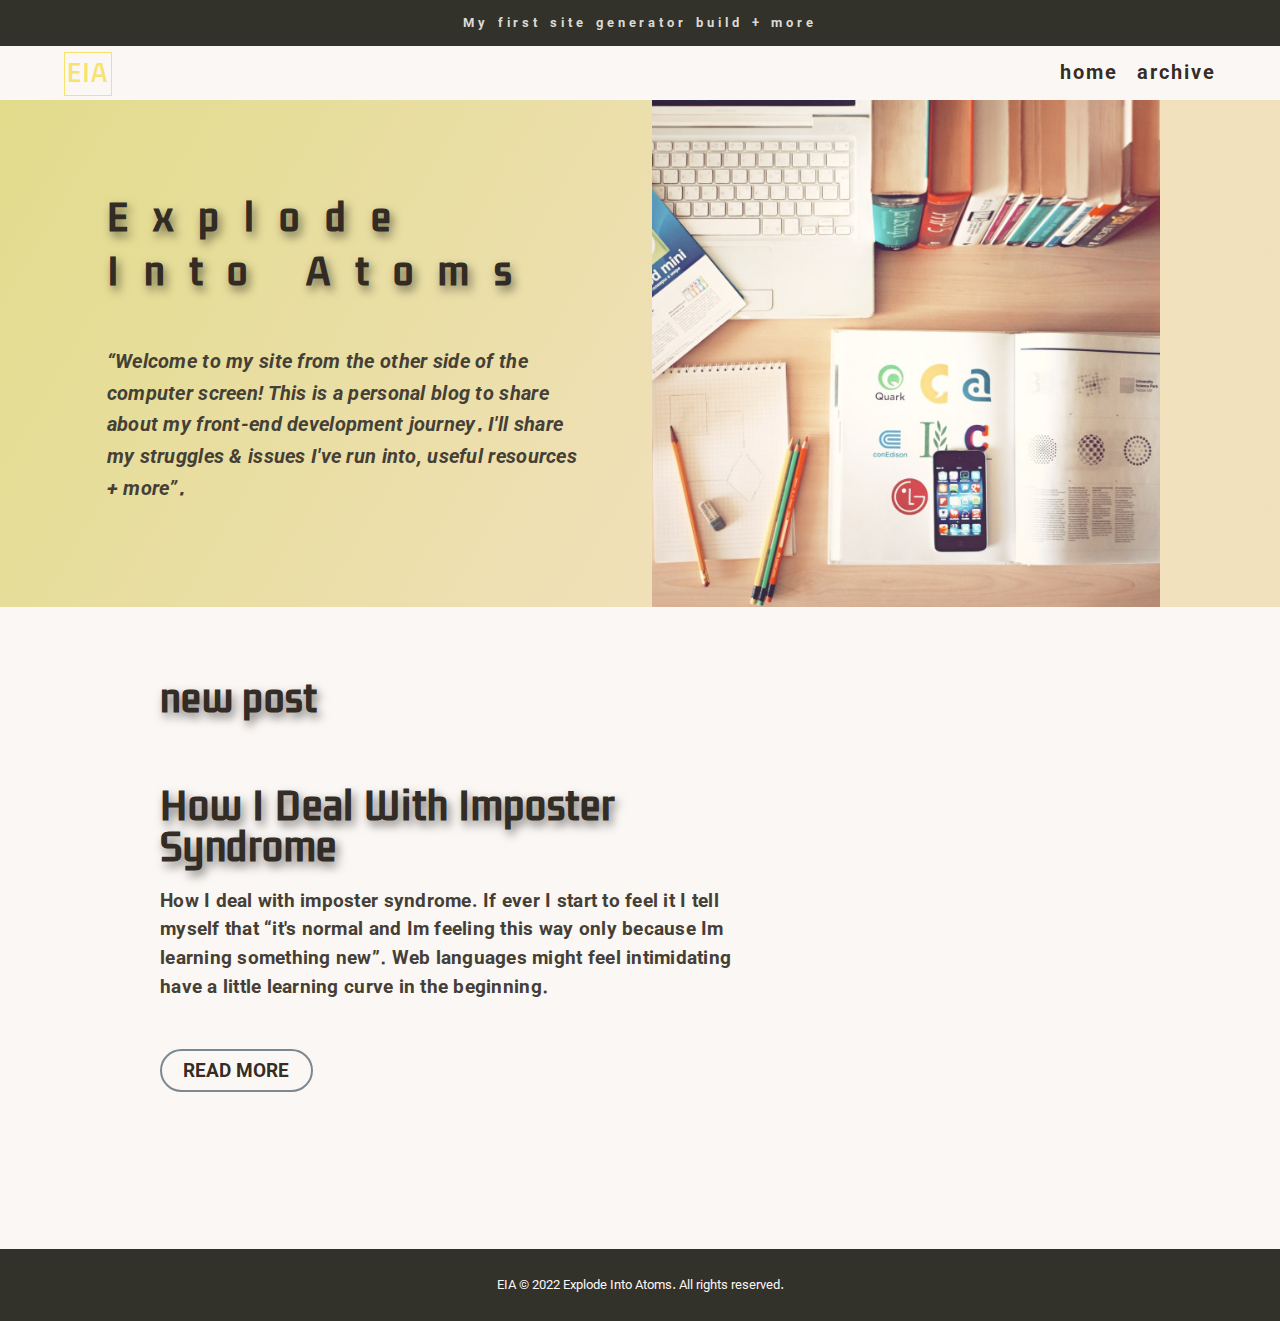
==== commit 6fbfc447: "logo border" ====
--- a/src/index.html
+++ b/src/index.html
@@ -20,7 +20,7 @@
     <header class="page-header">
   <div class="container">
     <div class="page-header__content">
-      <div class="logo">
+      <div class="logo logo-border">
         EIA
       
       </div>
--- a/src/style.css
+++ b/src/style.css
@@ -18,12 +18,12 @@
   --fw-900: 900;
 
   --clr-primary-200: rgb(251, 247, 244);
-  --clr-primary-400: rgba(6, 120, 78, 0.868);
+  --clr-primary-400: #028090;
   --clr-primary-500: hsl(53, 9%, 18%);
   --clr-primary-550: hsl(36, 12%, 24%);
   --clr-primary-600: hsla(205, 17%, 34%, .7);
   --clr-primary-650: rgba(147, 231, 207, 0);
-  --clr-primary-700: hsl(43, 9%, 85%); //hsl(43, 9%, 85%)
+  --clr-primary-700: hsl(43, 9%, 85%); //hsl(43, 9%, 85%) //--clr-primary-400: rgba(17, 144, 97, 0.925)
 
   --clr-neutral-100: hsla(0, 0%, 100%, 1);
   --clr-neutral-300: hsla(0, 0%, 50%, 1);
@@ -239,7 +239,7 @@
   /////////////////////// */
 
 .logo {
-  color: rgba(214, 192, 67, 0.806);
+  color: #f8e16c;
   font-size: var(--fs-500);
   font-family: 'Kdam Thmor Pro', sans-serif;
   letter-spacing: 1px;
@@ -248,9 +248,15 @@
   padding-top: 3px;  
 }
 
+.logo-border {
+  
+  border: .001em solid #f8e16c;
+  padding: .1em;
+}
+
 .page-header {
   background: var(--clr-primary-200);
-  padding: .5em 2em .2em;
+  padding: .3em 2em .2em;
 }
 
 .page-header__content {
@@ -297,7 +303,7 @@
   }
   
   .btn:focus {
-    outline: 0.115em solid rgb(45, 244, 42);
+    outline: 0.115em solid rgb(42, 244, 237);
     outline-offset: 0.25em;
   }
   
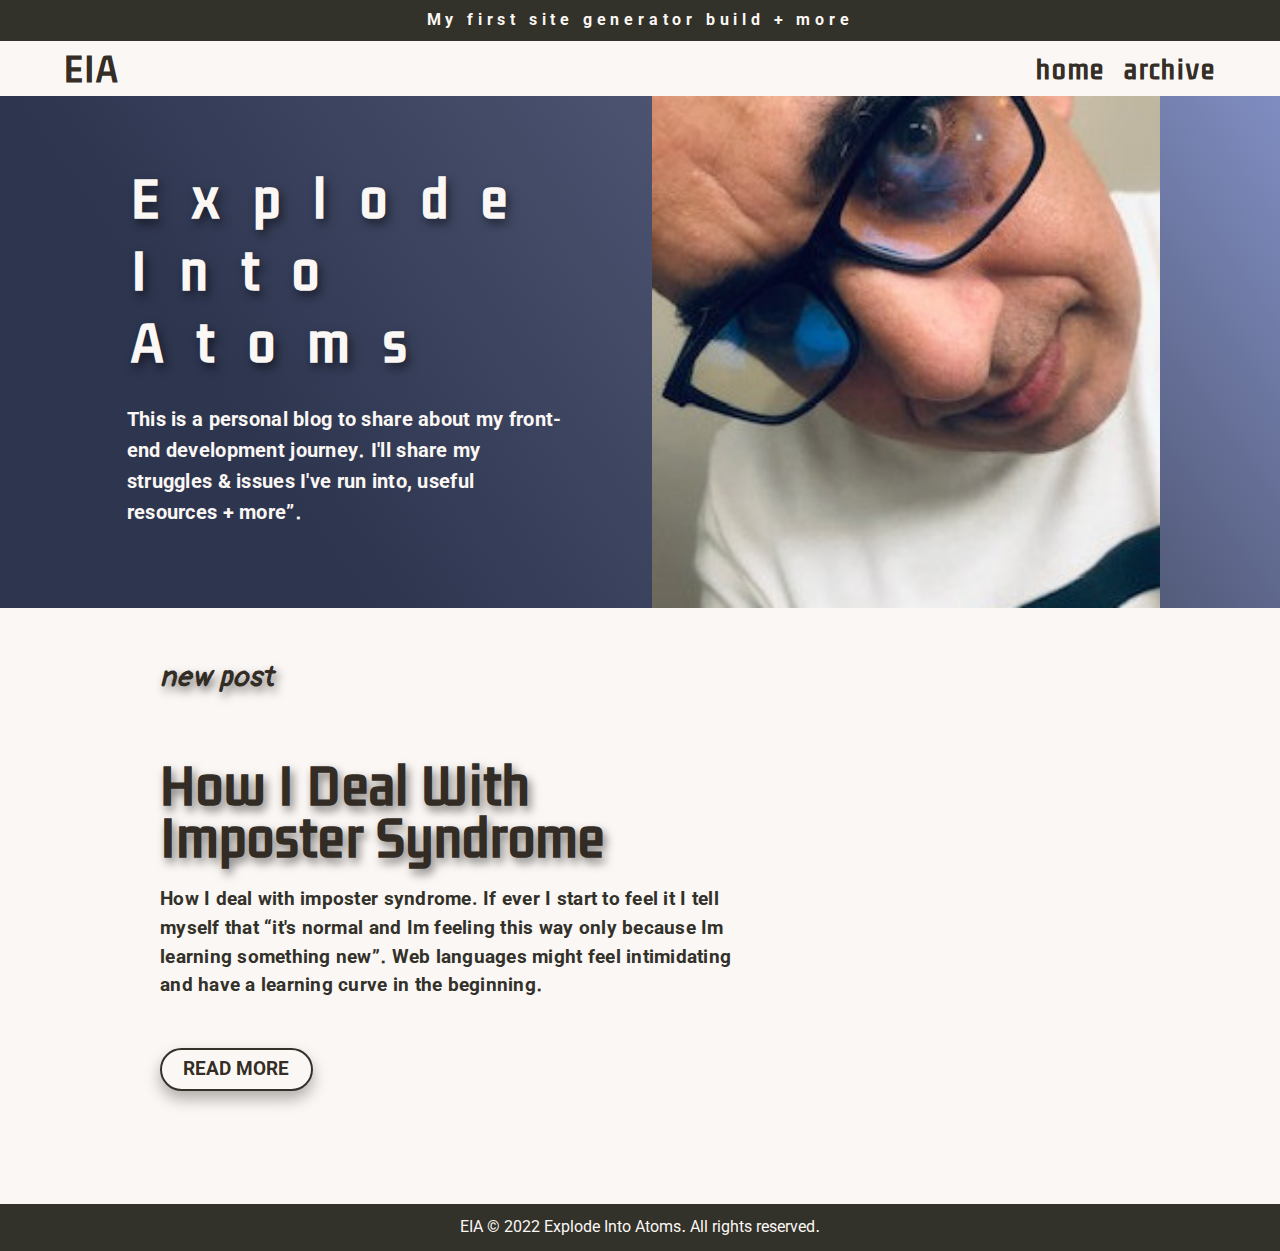
==== commit 2a75b131: "new colors" ====
--- a/src/index.html
+++ b/src/index.html
@@ -7,7 +7,7 @@
     name="viewport" content="width=device-width, initial-scale=1.0"> 
     
     <link rel="preconnect" href="https://fonts.gstatic.com">
-    <link href="https://fonts.googleapis.com/css2?family=Kdam+Thmor+Pro&family=Roboto:ital,wght@0,400;0,700;0,900;1,400&display=swap" rel="stylesheet"> 
+    <link href="https://fonts.googleapis.com/css2?family=Kdam+Thmor+Pro&family=Pangolin&family=Roboto:ital,wght@0,400;0,700;0,900;1,400&display=swap" rel="stylesheet">  
     
     <link rel="stylesheet" href="style.css">
 
@@ -44,27 +44,27 @@
   <div class="container flow">
       <div class="hero__content flow">
         <h1 class="section-title">Explode Into Atoms</h1>
-        <p><strong><em>&#8220;Welcome to my site from the other side of the computer screen!</strong> This is a personal blog to share about my front-end development journey&#8228; I&#39;ll share my struggles & issues I&#39;ve run into, useful resources + more&#8221;&#8228;</em> </p>
+        <p>This is a personal blog to share about my front-end development journey&#8228; I&#39;ll share my struggles & issues I&#39;ve run into, useful resources + more&#8221;&#8228;</em> </p>
        
        
       </div>
       <div class="">
-        <img src="./assets/blog/aleks-dorohovich.jpg" alt="" class="hero__image">  <!-- api //unsplash.it/510 -->
+        <img src="./assets/blog/newmepic2.jpg" alt="" class="hero__image">  <!-- api //unsplash.it/510 -->
       </div>
   </div>
   
 </section>
-
+</div> <!-- gradient background-->
 <section id="featured-articles" class="featured-articles">
   <div class="feature--container flow">
-    <h2 class="section-title t-padding-lrg">new post</h2>
+    <i class="fa-solid fa-arrow-trend-down"><em><h2 class="section-title accent-font t-padding-lrg">new post</h2></em></i>
     <!-- <p class=" narrow-p-wrap">+ more</p> -->
     <ul role="list" class="articles__list flow"><li>
 <article class="feature-snippet">
   <h3 class="feature-snippet__title"><a href="/blog/my-first-article/">How I Deal With Imposter Syndrome</a></h3>
   <!--
     <p class="feature-snippet__meta">by <span>ntrovlupr</span> on <span>June 12, 2022</span></p>  -->
-  <p class="feature-snippet__body">How I deal with imposter syndrome. If ever I start to feel it I tell myself that &#8220;it's normal and Im feeling this way only because Im learning something new&#8221;&#8228; Web languages might feel intimidating have a little learning curve in the beginning&#8228; </p> 
+  <p class="feature-snippet__body">How I deal with imposter syndrome. If ever I start to feel it I tell myself that &#8220;it's normal and Im feeling this way only because Im learning something new&#8221;&#8228; Web languages might feel intimidating and have a learning curve in the beginning&#8228; </p> 
   <a href="individual-article.html" class="btn btn--primary">READ MORE</a>
 </article>
     </li>
--- a/src/style.css
+++ b/src/style.css
@@ -2,34 +2,40 @@
   --fs-200: 0.7575rem;
   --fs-300: 0.9375rem;
   --fs-400: 1.0625rem;
-  --fs-450: 1.155rem;
   --fs-475: 1.160rem;
   --fs-480: 1.255rem;
   --fs-500: 1.575rem;
-  --fs-550: 1.775rem;
   --fs-600: 1.875rem;
-  --fs-700: 2rem;
+  --fs-800: 2.275rem;
+  --fs-850: 2.5rem;
+  --fs-900: 3rem;
 
   --ff-body: "Roboto", sans-serif;
   --ff-heading: 'Kdam Thmor Pro', sans-serif;
+  --ff-accent-font: 'Pangolin', cursive;
 
   --fw-400: 400;
   --fw-700: 700;
   --fw-900: 900;
 
   --clr-primary-200: rgb(251, 247, 244);
-  --clr-primary-400: #028090;
+  --clr-primary-400: hsla(131, 51%, 45%, 0.96);
+  --clr-primary-450: hsl(145, 83%, 40%);
   --clr-primary-500: hsl(53, 9%, 18%);
-  --clr-primary-550: hsl(36, 12%, 24%);
-  --clr-primary-600: hsla(205, 17%, 34%, .7);
-  --clr-primary-650: rgba(147, 231, 207, 0);
-  --clr-primary-700: hsl(43, 9%, 85%); //hsl(43, 9%, 85%) //--clr-primary-400: rgba(17, 144, 97, 0.925)
+  --clr-primary-600: rgba(47, 40, 33, 0.997);
 
   --clr-neutral-100: hsla(0, 0%, 100%, 1);
   --clr-neutral-300: hsla(0, 0%, 50%, 1);
   --clr-neutral-400: hsla(0, 0%, 40%, 1);
   --clr-neutral-500: hsla(0, 0%, 60%, 1);
-  --clr-neutral-900: rgba(47, 40, 33, 0.997);
+  
+}
+
+@media (min-width: 29em) {
+  :root {
+
+    --fs-800: 2.7rem;
+  }
 }
 
 @media (min-width: 35em) {
@@ -39,7 +45,7 @@
     --fs-400: 1.125rem;
     --fs-500: 1.5rem;
     --fs-600: 2.25rem;
-    --fs-700: 3rem;
+    --fs-700: 2rem;
   }
 }
 
@@ -132,7 +138,7 @@
 body {
   font-family: var(--ff-body);
   font-size: var(--fs-475);
-  color: var(--clr-neutral-900);
+  color: var(--clr-primary-600);
 }
 
 h1,
@@ -147,7 +153,7 @@
 p {
   letter-spacing: .0141em;
   margin-bottom: .555em;
-  color: var(--clr-primary-550);
+  color: var(--clr-primary-500);
   font-weight: var(--fw-700);
 }
 
@@ -225,13 +231,12 @@
 
 aside {
   background: var(--clr-primary-500);
-  color: var(--clr-primary-700);
+  color: var(--clr-primary-200);
   font-weight: 700;
-  font-size: .8175rem;
+  font-size: var(--fs-300);
   letter-spacing: .3em;
   text-align: center;
-  word-spacing: 2px;
-  padding: 1em 0; 
+  padding: .5em .3em; 
 }
 
 /* //////////////////////
@@ -239,24 +244,19 @@
   /////////////////////// */
 
 .logo {
-  color: #f8e16c;
   font-size: var(--fs-500);
-  font-family: 'Kdam Thmor Pro', sans-serif;
+  font-weight: bold;
   letter-spacing: 1px;
   line-height: -3;
   text-align: right;
-  padding-top: 3px;  
-}
-
-.logo-border {
-  
-  border: .001em solid #f8e16c;
-  padding: .1em;
+  padding-top: 5px; 
+  cursor: default; 
 }
 
 .page-header {
   background: var(--clr-primary-200);
-  padding: .3em 2em .2em;
+  padding: .01em 2em .01em;
+  font-family: var(--ff-heading);
 }
 
 .page-header__content {
@@ -266,11 +266,11 @@
 
 .nav-list {
   margin: 0;
-  padding-top: 5px;
+  padding-top:9px;
 }
 
 .nav-list a {
-  color: var(--clr-neutral-900);
+  color: var(--clr-primary-600);
   font-size: var(--fs-480);
   text-decoration: none;
   font-weight: 700;
@@ -279,11 +279,27 @@
 
 .nav-list a:focus,
 .nav-list a:hover {
-  border-bottom: 0.115em solid rgba(251, 211, 119, 0.732);
-  color: rgba(214, 192, 67, 0.806);  //rgba(186, 161, 36, 0.956)
+  border-bottom: 0.133em solid #d8dbe9;
+  color: #2d354f;
+  ;  
   text-decoration: none;
-  text-shadow: 3px 5px 10px rgba(0,0,0, .3);
+  text-shadow: 3px 5px 10px #5869aee9;
   transition: all 175ms ease-in-out; 
+}
+
+@media (min-width: 45em) {
+  
+  .nav-list a {
+    font-size: 1.3em;
+  }
+
+  .logo {
+    font-size: 2rem;
+  }
+
+  .nav-list {
+    padding-top: 11px;
+  }
 }
 
 /* //////////////////////
@@ -303,57 +319,62 @@
   }
   
   .btn:focus {
-    outline: 0.115em solid rgb(42, 244, 237);
+    outline: 0.111em solid var(--clr-primary-450);
     outline-offset: 0.25em;
   }
   
   .btn--primary {
-    background: var(--clr-primary-650);
-    color: var(--clr-neutral-900);
+    color: var(--clr-primary-600);
+    font-weight: var(--fw-700);
+    border: 2px solid var(--clr-primary-500);
+    box-shadow: 0px 8px 15px rgba(0, 0, 0, 0.3);
+    transition: all 0.4s ease 0s;
+  }
+  
+  .btn--primary:hover,
+  .btn--primary:focus {
+    background-color: #2d354f;
+    border-color: var(--clr-primary-450); 
+    color: var(--clr-primary-200);
+    box-shadow: 0px 15px 20px rgba(7, 222, 100, 0.421);
+    transform: translateX(7px);
+  }
+  
+  .btn--neutral {
+    background-color: var(--clr-neutral-100);
+    color: var(--clr-primary-600);
     font-weight: var(--fw-700);
     border: 2px solid var(--clr-primary-600);
-  }
-  
-  .btn--primary:hover,
-  .btn--primary:focus {
-    background: var(--clr-primary-400);
-    border-color: var(--clr-primary-400); 
-    color: var(--clr-primary-200);
-  }
-  
-  .btn:hover {
-    //box-shadow: -0.06em -0.051em hsla(193, 33%, 62%, 0.822);
-  }
-  
-  .btn--neutral {
-    background-color: var(--clr-neutral-100);
-    color: var(--clr-neutral-900);
-    font-weight: var(--fw-700);
-    border: 2px solid var(--clr-neutral-900);
   }
   
   .btn--neutral:hover,
   .btn--neutral:focus {
     color: var(--clr-neutral-100);
-    background-color: var(--clr-neutral-900);
+    background-color: var(--clr-primary-600);
   }
   
 /* //////////////////////
   Homepage
   /////////////////////// */
 
-.hero {
-  background:linear-gradient( 120deg, 
-        rgba(222, 215, 125, 0.886) 0%, 
-        rgba(235, 212, 159, 0.7) 63%);
-  padding: 0em; 
+.hero{
+  background:linear-gradient( 55deg, 
+  #2d354f 23%,
+  #525a78 70%,
+  #808dc1);
+padding: 0em; 
 }
 
 .hero h1 {
-  letter-spacing: .7em;
+  letter-spacing: .5em;
   line-height: 1.5;
-  padding: 0em 0em 1.3em;
-  font-size: var(--fs-600);
+  padding: 0em 0em 1em;
+  font-size: var(--fs-800);
+}
+
+.hero h1,
+.hero p {
+  color: var(--clr-primary-200);
 }
 
 .hero > div {
@@ -367,11 +388,11 @@
 .hero__content {
   display: flex;
   flex-direction: column;
-  padding: 2.3em; 
+  padding: 2.3em 2.3em .7em; 
 }
 
 .hero__content p{
- font-size: 1.277rem; 
+ font-size: var(--fs-480); 
 }
 
 .hero__image {
@@ -385,6 +406,21 @@
   padding: 0;
   }
 
+  .hero h1 {
+    letter-spacing: .7em;
+    line-height: 1.5;
+    padding: 0em 0em .5em .5em;
+    font-size: var(--fs-900);
+  }
+
+  .hero__content {
+    padding: 2.3em; 
+  }
+
+  .hero p {
+    padding: 0 1em;
+  }
+
   .hero > div {
     grid-auto-flow: column;
   }
@@ -401,12 +437,16 @@
   /////////////////////// */
 
 .section-title {
-  font-size: var(--fs-600);
-  font-family: 'Kdam Thmor Pro', sans-serif;
+  font-family: var(--ff-heading);
   font-weight: 700;
-  color: var(--clr-neutral-900);
+  color: var(--clr-primary-600);
   text-shadow: 3px 5px 10px rgba(0,0,0, .5);
   padding-bottom: .177em;
+}
+
+.accent-font {
+  font-family: var(--ff-accent-font);
+  letter-spacing: 1px;
 }
 
 /* //////////////////////
@@ -426,19 +466,18 @@
   }
   
   .feature-snippet__title {
-    color: var(--clr-neutral-900);
+    color: var(--clr-primary-600);
     font-size: var(--fs-600);
     text-shadow: 3px 5px 10px rgba(0,0,0, .5);
   }
   
   .feature-snippet__meta {
-    
     color: var(--clr-neutral-300);
     margin-bottom: 0;
   }
   
   .feature-snippet__meta span {
-    color: var(--clr-neutral-900);
+    color: var(--clr-primary-600);
   }
   
   .feature-snippet__body {
@@ -465,10 +504,11 @@
 
 .articles__list {
   --flow-spacer: 3rem;
-  margin: 2.7rem 0;
+  margin: 2.7rem 0 0rem;
 }
 
 @media (min-width: 1130px) {
+
   .all-articles {
     padding: .2em 2em 2em 6em;
   }
@@ -482,7 +522,7 @@
     display: flex;
     flex-direction: column;
     gap: 1em;
-   
+ 
   }
 
   .snippet__meta {    
@@ -491,14 +531,21 @@
   }
   
   .snippet__meta span {
-    color: var(--clr-neutral-900);
+    color: var(--clr-primary-600);
   }
   
   .feature-snippet__title,
   .snippet__title {
-    color: var(--clr-neutral-900);
-    font-size: 2.3rem;
+    color: var(--clr-primary-600);
+    font-size: var(--fs-800);
     text-shadow: 3px 5px 10px rgba(0,0,0, .5);
+  }
+
+  @media (min-width: 1015px) {
+    .feature-snippet__title,
+    .snippet__title {
+      font-size: var(--fs-900);
+    }  
   }
   
   .snippet__title a,
@@ -538,7 +585,7 @@
   }
 
   .main-article h1 {
-    font-size: 2.5rem;
+    font-size: var(--fs-850);
     line-height: 1;
     padding-bottom: 0.2em;
   }
@@ -568,7 +615,7 @@
       }
 
       .main-article h1 {
-        font-size: 2.7rem;
+        font-size: var(--fs-800);
         line-height: 1;
         padding-bottom: .2em;
         text-shadow: 3px 5px 10px rgba(0,0,0, .5);
@@ -608,10 +655,21 @@
   /////////////////////// */
 
   .site-footer {
-    padding: 2em 0;
+    padding: .7em 0;
     color: var(--clr-primary-200);
     background-color: var(--clr-primary-500);
-    font-size: .8175rem;
+    font-size: var(--fs-300);
     text-align: center;
   }
 
+/* //////////////////////
+ background:linear-gradient( 120deg, 
+        rgba(222, 215, 125, 0.886) 0%, 
+        rgba(235, 212, 159, 0.7) 63%);
+  padding: 0em;
+
+  background:linear-gradient( 120deg, 
+  hsla(350, 89%, 50%, 0.945) 0%, 
+  hsl(33, 94%, 57%) 93%);
+padding: 0em; 
+  //////////////////////// */